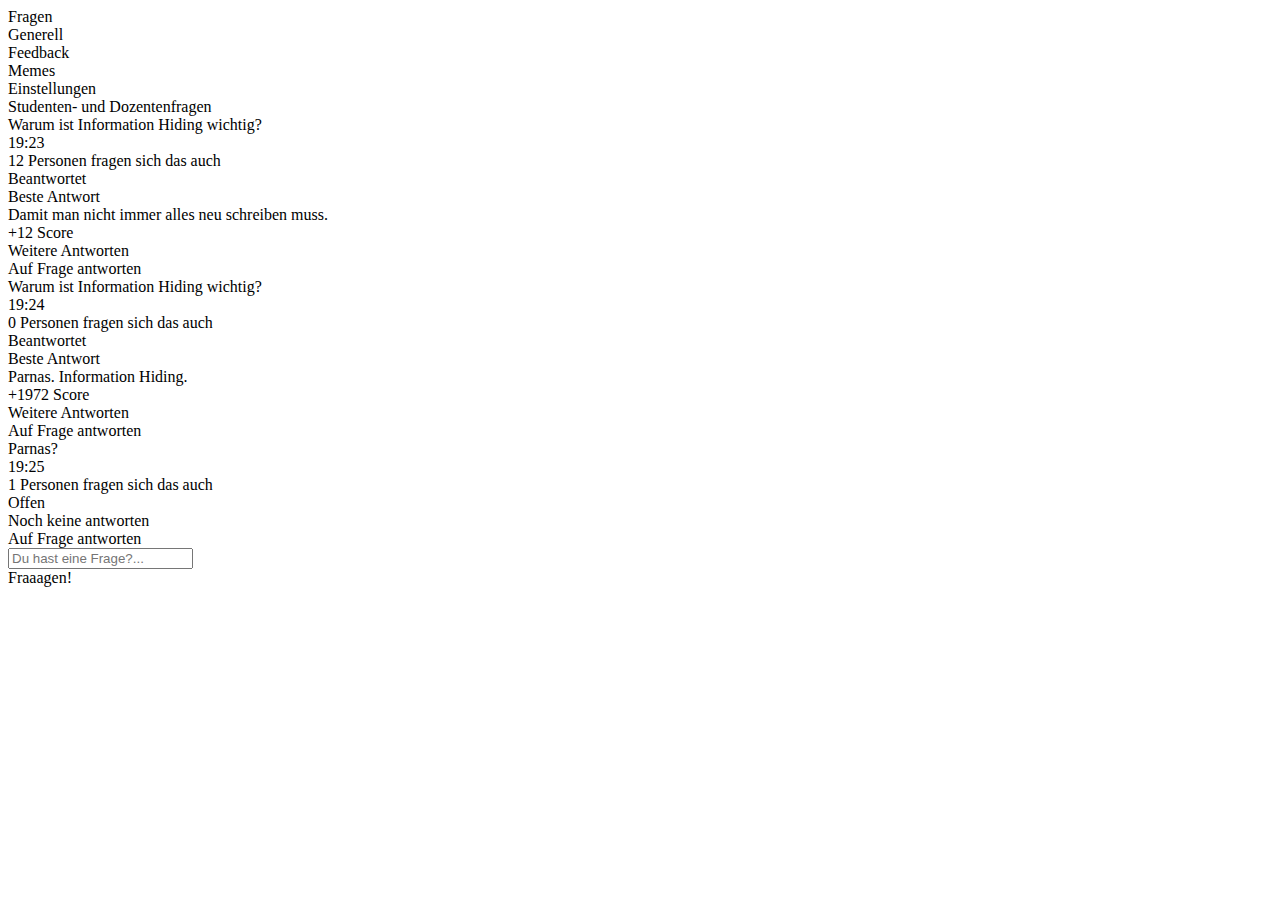
==== Example/index.html @ 184bffcc "Create index.html" ====
<!DOCTYPE HTML>
<html>
<head>
  <meta charset="utf-8">
  <title>untitled</title>
</head>

<body>
  <div class="app" id="app">
    <div class="view" id="main">
      <div class="view-topbar">
        <div class="view-topbar-item view-topbar-item-selected">Fragen</div>
        <div class="view-topbar-item">Generell</div>
        <div class="view-topbar-item">Feedback</div>
        <div class="view-topbar-item">Memes</div>
        <div class="view-topbar-rightcommand">Einstellungen</div>
      </div>
      <div class="view-content">
        <div class="view-content-title">Studenten- und Dozentenfragen</div>
        <div class="view-content-items">
          <div class="view-content-items-item">
            <div class="vciitem-title">Warum ist Information Hiding wichtig?</div>
            <div class="vciitem-time">19:23</div>
            <div class="vciitem-seperator"></div>
            <div class="vciitem-personen">12 Personen fragen sich das auch</div>
            <div class="vciitem-state">Beantwortet</div>
            <div class="vciitem-seperator"></div>
            <div class="vciitem-answer">
              <div class="vciitem-answer-tag">Beste Antwort</div>
              <div class="vciitem-answer-text">Damit man nicht immer alles neu schreiben muss.</div>
              <div class="vciitem-answer-score">+12 Score</div>
            </div>
            <div class="vciitem-seperator"></div>
            <div class="vciitem-command">Weitere Antworten</div>
            <div class="vciitem-seperator"></div>
            <div class="vciitem-command">Auf Frage antworten</div>
          </div>
          <div class="view-content-items-item">
            <div class="vciitem-title">Warum ist Information Hiding wichtig?</div>
            <div class="vciitem-time">19:24</div>
            <div class="vciitem-seperator"></div>
            <div class="vciitem-personen">0 Personen fragen sich das auch</div>
            <div class="vciitem-state">Beantwortet</div>
            <div class="vciitem-seperator"></div>
            <div class="vciitem-answer">
              <div class="vciitem-answer-tag">Beste Antwort</div>
              <div class="vciitem-answer-text">Parnas. Information Hiding.</div>
              <div class="vciitem-answer-score">+1972 Score</div>
            </div>
            <div class="vciitem-seperator"></div>
            <div class="vciitem-command">Weitere Antworten</div>
            <div class="vciitem-seperator"></div>
            <div class="vciitem-command">Auf Frage antworten</div>
          </div>
          <div class="view-content-items-item">
            <div class="vciitem-title">Parnas?</div>
            <div class="vciitem-time">19:25</div>
            <div class="vciitem-seperator"></div>
            <div class="vciitem-personen">1 Personen fragen sich das auch</div>
            <div class="vciitem-state">Offen</div>
            <div class="vciitem-seperator"></div>
            <div class="vciitem-answer">
              <div class="vciitem-answer-noanswer">Noch keine antworten</div>
            </div>
            <div class="vciitem-seperator"></div>
            <div class="vciitem-command">Auf Frage antworten</div>
          </div>
        </div>
      </div>
      <div class="view-footer">
        <div class="view-footer-textbox">
          <input type="text" placeholder="Du hast eine Frage?...">
        </div>
        <div class="view-footer-submit" onclick="main_footer_submit()">Fraaagen!</div>
      </div>
    </div>
  </div>
</body>
</html>
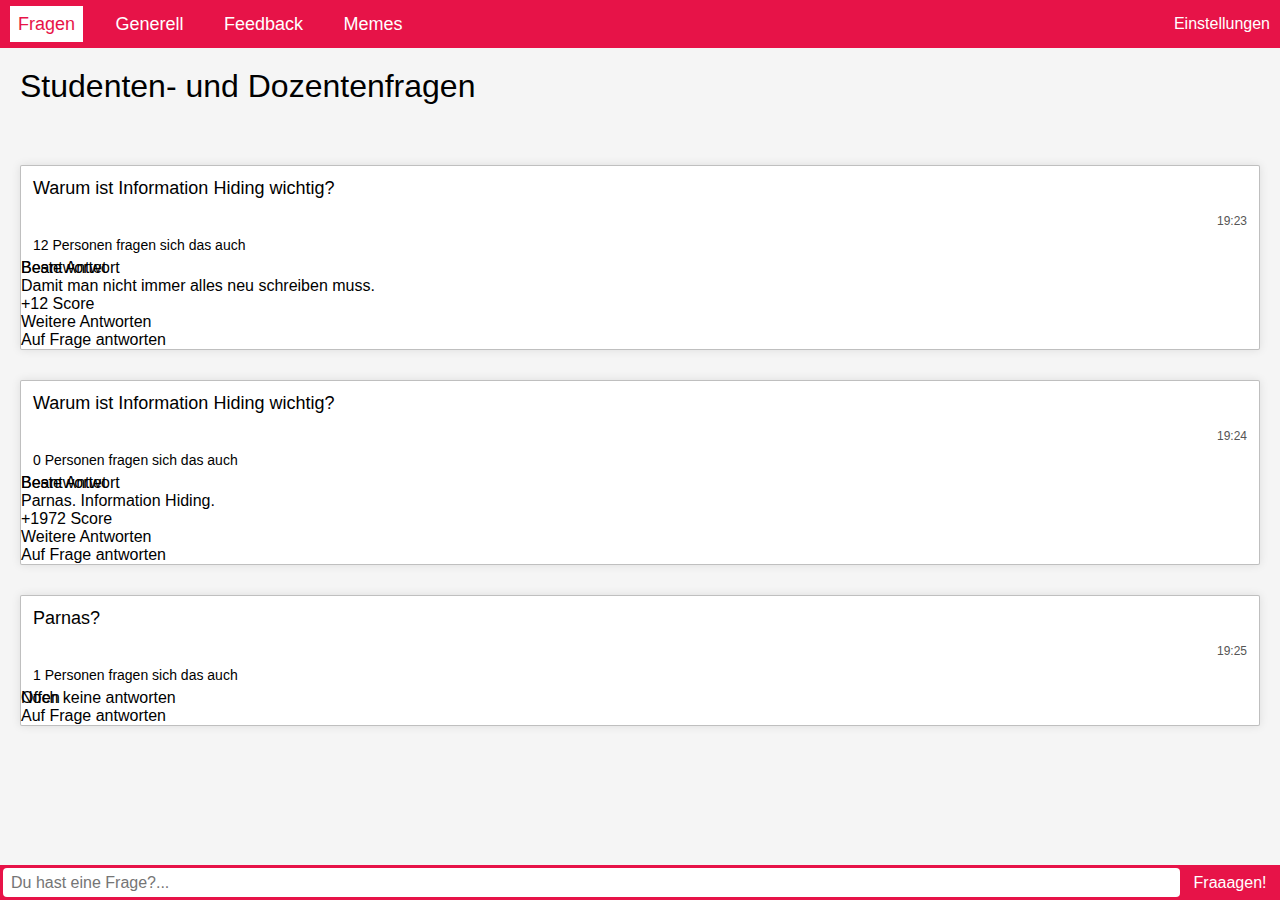
==== commit f2b24b77: "Update Script.js" ====
--- a/Example/index.html
+++ b/Example/index.html
@@ -2,7 +2,9 @@
 <html>
 <head>
   <meta charset="utf-8">
-  <title>untitled</title>
+  <script src="script.js"></script>
+  <link rel="stylesheet" href="style.css">
+  <title>Main App</title>
 </head>
 
 <body>
@@ -69,7 +71,7 @@
       </div>
       <div class="view-footer">
         <div class="view-footer-textbox">
-          <input type="text" placeholder="Du hast eine Frage?...">
+          <input id="question-text" type="text" placeholder="Du hast eine Frage?...">
         </div>
         <div class="view-footer-submit" onclick="main_footer_submit()">Fraaagen!</div>
       </div>
--- a/Example/style.css
+++ b/Example/style.css
@@ -0,0 +1,140 @@
+html, body {
+  margin: 0;
+  padding: 0;
+}
+
+.app {
+  font-family: "SegoeUI", sans-serif;
+}
+
+.view {
+  
+}
+
+.view-topbar {
+  position: absolute;
+  background: #e71348;
+  height: 48px;
+  width: 100%;
+}
+
+.view-topbar-item {
+  color: #FFF;
+  font-size: 18px;
+  line-height: 32px;
+  display: inline-block;
+  margin: 6px 10px;
+  padding: 2px 8px;
+  cursor: pointer;
+}
+
+.view-topbar-item-selected {
+  color: #e71348;
+  background: #FFF;
+}
+
+.view-topbar-rightcommand {
+  position: absolute;
+  color: #FFF;
+  right: 10px;
+  top: 0;
+  line-height: 48px;
+  cursor: pointer;
+}
+
+.view-content {
+  position: absolute;
+  top: 48px;
+  bottom: 35px;
+  width: 100%;
+  overflow-y: auto;
+  background: #f5f5f5;
+}
+
+.view-content-title {
+  font-size: 32px;
+  padding: 20px;
+}
+
+.view-content-items {
+  padding: 20px;
+}
+
+.view-content-items-item {
+  margin-bottom: 10px;
+  background: #FFF;
+  margin: 20px 0px 30px;
+  border: 1px solid rgba(0, 0, 0, 0.25);
+  border-width: 0.5px;
+  box-shadow: 0px 0px 10px rgba(0, 0, 0, 0.1);
+  border-radius: 2px;
+}
+
+.vciitem-title {
+  padding: 12px;
+  font-size: 18px;
+}
+
+.vciitem-time {
+  text-align: right;
+  font-size: 12px;
+  padding: 3px 12px;
+  color: #555;
+}
+
+.vciitem-sperator {
+  width: 100%;
+  height: 1px;
+  border-bottom: 1px dashed #CCC;
+}
+
+.vciitem-personen {
+  display: inline-block;
+  padding: 6px 80px 6px 12px;
+  font-size: 14px;
+}
+
+.vciitem-state {
+  position: absolute;
+}
+
+.view-footer {
+  position: absolute;
+  background: #e71348;
+  bottom: 0;
+  height: 35px;
+  width: 100%;
+}
+
+.view-footer-textbox {
+  position: absolute;
+  top: 3px;
+  left: 3px;
+  right: 100px;
+  bottom: 3px;
+}
+
+.view-footer-textbox input {
+  -webkit-appearance: none;
+  border: none;
+  width: 100%;
+  height: 100%;
+  padding: 3px 8px;
+  margin: 0;
+  box-sizing: border-box;
+  font-size: 16px;
+  font-family: "SegoeUI", sans-serif;
+  border-radius: 4px;
+}
+
+.view-footer-submit {
+  font-size: 16px;
+  position: absolute;
+  right: 0px;
+  width: 100px;
+  text-align: center;
+  line-height: 35px;
+  color: #FFF;
+  cursor: pointer;
+}
+
